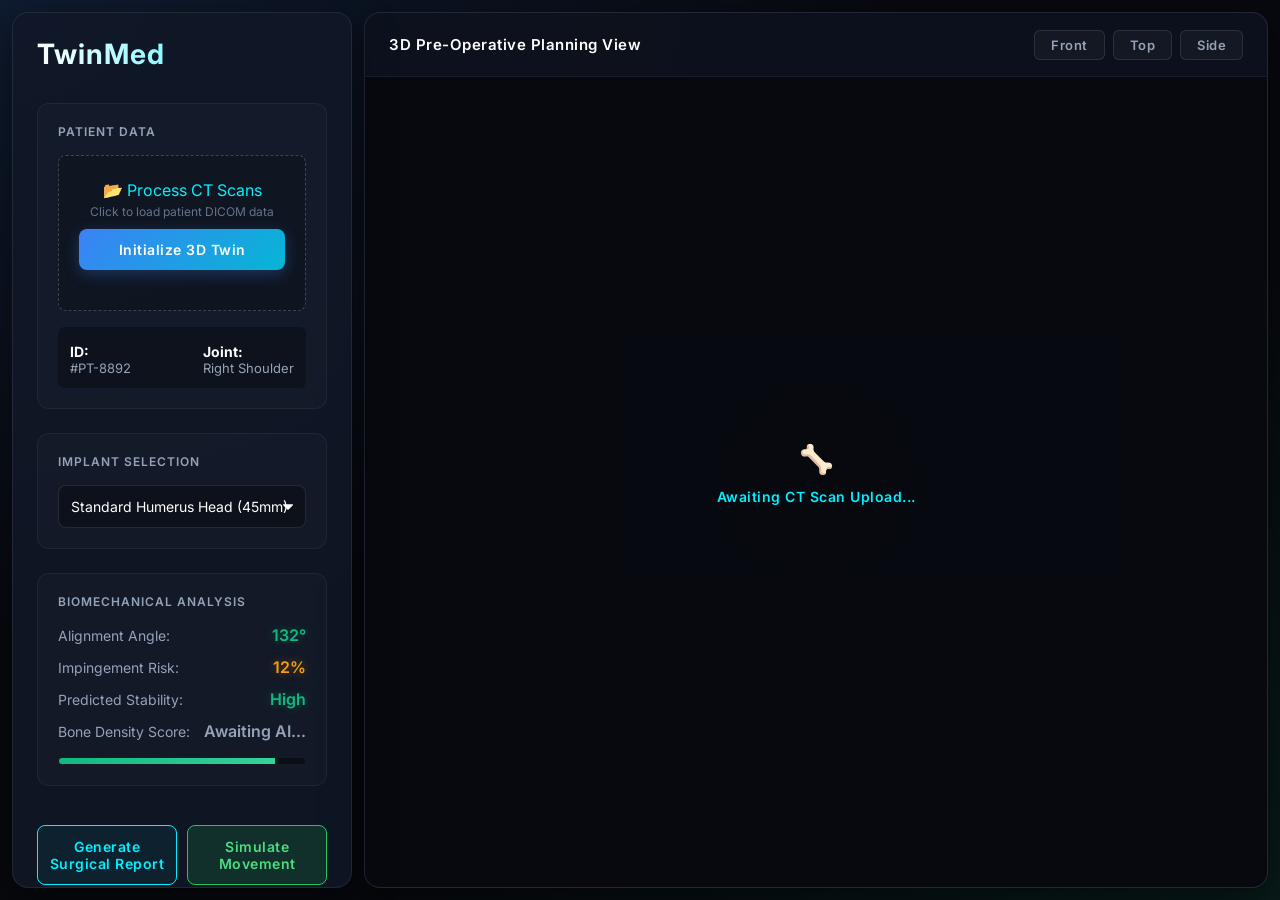
==== index.html @ a6bf8ad1 "Initial commit: TwinMed Edge-AI Digital Twin Release v1.0" ====
<!DOCTYPE html>
<html lang="en">
<head>
    <meta charset="UTF-8">
    <meta name="viewport" content="width=device-width, initial-scale=1.0">
    <title>Digital Twin - Surgical Planner</title>
    <link rel="stylesheet" href="style.css?v=23">
    <!-- Google Fonts for modern typography -->
    <link href="https://fonts.googleapis.com/css2?family=Inter:wght@300;400;600;700&display=swap" rel="stylesheet">
</head>
<body>
    <div class="app-container">
        <!-- Sidebar / Controls -->
        <aside class="sidebar">
            <div class="logo">
                <h2>Twin<span>Med</span></h2>
            </div>
            
            <div class="panel">
                <h3>Patient Data</h3>
                <div class="upload-area" id="uploadArea" onclick="startDemoUpload()" style="cursor: pointer;">
                    <p style="font-size:16px;color:#00f0ff;margin-bottom:4px;">📂 Process CT Scans</p>
                    <p style="font-size:12px;color:#64748b;margin-bottom:10px;">Click to load patient DICOM data</p>
                    <div class="btn primary-btn" style="pointer-events:none;">Initialize 3D Twin</div>
                    <div id="imagePreviewContainer" class="image-preview"></div>
                </div>
                <div class="patient-info">
                    <p><strong>ID:</strong> #PT-8892</p>
                    <p><strong>Joint:</strong> Right Shoulder</p>
                </div>
            </div>

            <div class="panel">
                <h3>Implant Selection</h3>
                <select class="custom-select">
                    <option>Standard Humerus Head (45mm)</option>
                    <option>Standard Humerus Head (48mm)</option>
                    <option>Offset Humerus Head (52mm)</option>
                </select>
            </div>

            <div class="panel">
                <h3>Biomechanical Analysis</h3>
                <div class="stat-row">
                    <span>Alignment Angle:</span>
                    <span class="stat-value text-green">132°</span>
                </div>
                <div class="stat-row">
                    <span>Impingement Risk:</span>
                    <span class="stat-value text-orange">12%</span>
                </div>
                <div class="stat-row">
                    <span>Predicted Stability:</span>
                    <span class="stat-value text-green">High</span>
                </div>
                <div class="stat-row" id="boneDensityRow">
                    <span>Bone Density Score:</span>
                    <span class="stat-value text-blue" id="boneDensityVal">Awaiting AI...</span>
                </div>
                <div class="progress-bar">
                    <div class="progress-fill" style="width: 88%;"></div>
                </div>
            </div>
            
            <div style="display: flex; gap: 10px; margin-top: 15px;">
                <button class="btn action-btn" style="flex: 1; padding: 12px 10px;">Generate Surgical Report</button>
                <button class="btn action-btn" id="simulateMovementBtn" style="flex: 1; padding: 12px 10px; background: rgba(34, 197, 94, 0.15); border-color: #22c55e; color: #4ade80;">Simulate Movement</button>
            </div>
        </aside>

        <!-- Main 3D Viewport -->
        <main class="viewport">
            <div class="viewport-header">
                <h3>3D Pre-Operative Planning View</h3>
                <div class="viewport-controls">
                    <button class="btn icon-btn">Front</button>
                    <button class="btn icon-btn">Top</button>
                    <button class="btn icon-btn">Side</button>
                </div>
            </div>
            <div id="canvas-container">
                <!-- Three.js Canvas will be injected here -->
                <div class="loading-overlay" id="loadingOverlay">
                    <p>Waiting for scan data...</p>
                </div>
            </div>
        </main>
    </div>

    <!-- Three.js loaded LOCALLY to prevent CORS/Network blocking -->
    <script src="three.min.js"></script>
    <script src="OrbitControls.js"></script>
    <script src="app.js?v=23"></script>
</body>
</html>
---- style.css ----
/* TwinMed - Premium Glassmorphism Theme */
:root {
    --bg-dark: #07090e;
    --glass-bg: rgba(17, 24, 39, 0.85);
    --glass-border: rgba(255, 255, 255, 0.08);
    --glass-shadow: 0 12px 40px 0 rgba(0, 0, 0, 0.5);
    
    --accent-primary: #00f0ff;
    --accent-secondary: #3b82f6;
    --text-main: #ffffff;
    --text-muted: #94a3b8;
    --success: #10b981;
    --warning: #f59e0b;
}

* {
    margin: 0;
    padding: 0;
    box-sizing: border-box;
    font-family: 'Inter', -apple-system, sans-serif;
}

body {
    background-color: var(--bg-dark);
    color: var(--text-main);
    height: 100vh;
    overflow: hidden;
    position: relative;
    /* Create a subtle dark mesh/gradient background */
    background-image: 
        radial-gradient(at 0% 0%, rgba(59, 130, 246, 0.15) 0px, transparent 50%),
        radial-gradient(at 100% 100%, rgba(16, 185, 129, 0.1) 0px, transparent 50%);
}

.app-container {
    display: flex;
    height: 100vh;
    padding: 12px;
    gap: 12px;
}

/* Glassmorphism Sidebar */
.sidebar {
    width: 340px;
    background: var(--glass-bg);
    border: 1px solid var(--glass-border);
    border-radius: 16px;
    padding: 24px;
    display: flex;
    flex-direction: column;
    gap: 24px;
    box-shadow: var(--glass-shadow);
    overflow-y: auto;
    z-index: 10;
}

/* Custom Scrollbar for sidebar */
.sidebar::-webkit-scrollbar { width: 6px; }
.sidebar::-webkit-scrollbar-track { background: transparent; }
.sidebar::-webkit-scrollbar-thumb { background: rgba(255,255,255,0.1); border-radius: 10px; }

.logo h2 {
    font-weight: 700;
    font-size: 28px;
    letter-spacing: 1px;
    background: linear-gradient(90deg, #ffffff, var(--accent-primary));
    -webkit-background-clip: text;
    -webkit-text-fill-color: transparent;
    margin-bottom: 8px;
}

.logo span {
    color: var(--accent-primary);
}

/* Glass Panels inside sidebar */
.panel {
    background: rgba(255, 255, 255, 0.02);
    border: 1px solid rgba(255, 255, 255, 0.05);
    border-radius: 12px;
    padding: 20px;
    transition: all 0.3s ease;
}

.panel:hover {
    background: rgba(255, 255, 255, 0.04);
    border-color: rgba(255, 255, 255, 0.1);
}

.panel h3 {
    font-size: 12px;
    text-transform: uppercase;
    color: var(--text-muted);
    margin-bottom: 16px;
    letter-spacing: 1px;
    font-weight: 600;
}

/* Upload Area Styling */
.upload-area {
    background: rgba(0, 0, 0, 0.2);
    border: 1px dashed rgba(255, 255, 255, 0.2);
    border-radius: 8px;
    padding: 24px 20px;
    text-align: center;
    margin-bottom: 16px;
    transition: 0.3s;
    cursor: pointer;
}

.upload-area:hover {
    border-color: var(--accent-primary);
    background: rgba(0, 240, 255, 0.05);
    box-shadow: 0 0 15px rgba(0, 240, 255, 0.1);
}

.upload-area p {
    font-size: 14px;
    color: var(--text-muted);
    margin-bottom: 12px;
}

/* Buttons */
.btn {
    width: 100%;
    padding: 12px;
    border: none;
    border-radius: 8px;
    font-weight: 600;
    font-size: 14px;
    cursor: pointer;
    transition: all 0.3s ease;
    letter-spacing: 0.5px;
}

.primary-btn {
    background: linear-gradient(135deg, var(--accent-secondary), #06b6d4);
    color: white;
    box-shadow: 0 4px 15px rgba(59, 130, 246, 0.3);
}

.primary-btn:hover {
    transform: translateY(-2px);
    box-shadow: 0 6px 20px rgba(59, 130, 246, 0.5);
}

.action-btn {
    background-color: rgba(0, 240, 255, 0.05);
    border: 1px solid var(--accent-primary);
    color: var(--accent-primary);
    margin-top: auto;
}

.action-btn:hover {
    background-color: var(--accent-primary);
    color: #000;
    box-shadow: 0 0 20px rgba(0, 240, 255, 0.4);
}

/* Patient Info */
.patient-info {
    display: flex;
    justify-content: space-between;
    background: rgba(0, 0, 0, 0.3);
    padding: 12px;
    border-radius: 6px;
}

.patient-info p {
    font-size: 13px;
    color: var(--text-muted);
}

.patient-info strong {
    color: var(--text-main);
    display: block;
    margin-top: 4px;
    font-size: 14px;
}

/* Select Dropdown */
.custom-select {
    width: 100%;
    padding: 12px;
    background-color: rgba(0, 0, 0, 0.3);
    color: var(--text-main);
    border: 1px solid rgba(255, 255, 255, 0.1);
    border-radius: 8px;
    outline: none;
    font-size: 14px;
    cursor: pointer;
    appearance: none;
    background-image: url("data:image/svg+xml;charset=US-ASCII,%3Csvg%20xmlns%3D%22http%3A%2F%2Fwww.w3.org%2F2000%2Fsvg%22%20width%3D%22292.4%22%20height%3D%22292.4%22%3E%3Cpath%20fill%3D%22%23ffffff%22%20d%3D%22M287%2069.4a17.6%2017.6%200%200%200-13-5.4H18.4c-5%200-9.3%201.8-12.9%205.4A17.6%2017.6%200%200%200%200%2082.2c0%205%201.8%209.3%205.4%2012.9l128%20127.9c3.6%203.6%207.8%205.4%2012.8%205.4s9.2-1.8%2012.8-5.4L287%2095c3.5-3.5%205.4-7.8%205.4-12.8%200-5-1.9-9.2-5.5-12.8z%22%2F%3E%3C%2Fsvg%3E");
    background-repeat: no-repeat;
    background-position: right 12px top 50%;
    background-size: 10px auto;
}

/* Stats */
.stat-row {
    display: flex;
    justify-content: space-between;
    align-items: center;
    font-size: 14px;
    margin-bottom: 12px;
    color: var(--text-muted);
}

.stat-value {
    font-size: 16px;
    font-weight: 600;
}

.text-green { color: var(--success); text-shadow: 0 0 10px rgba(16, 185, 129, 0.4); }
.text-orange { color: var(--warning); text-shadow: 0 0 10px rgba(245, 158, 11, 0.4); }

.progress-bar {
    height: 8px;
    background-color: rgba(0, 0, 0, 0.4);
    border-radius: 4px;
    margin-top: 16px;
    overflow: hidden;
    border: 1px solid rgba(255, 255, 255, 0.05);
}

.progress-fill {
    height: 100%;
    background: linear-gradient(90deg, #10b981, #34d399);
    box-shadow: 0 0 10px rgba(16, 185, 129, 0.5);
    transition: width 1s cubic-bezier(0.4, 0, 0.2, 1);
}

/* Main Viewport Container */
.viewport {
    flex: 1;
    display: flex;
    flex-direction: column;
    position: relative;
    background: var(--glass-bg);
    border: 1px solid var(--glass-border);
    border-radius: 16px;
    overflow: hidden;
    box-shadow: var(--glass-shadow);
}

.viewport-header {
    height: 64px;
    display: flex;
    align-items: center;
    justify-content: space-between;
    padding: 0 24px;
    background: rgba(0, 0, 0, 0.2);
    border-bottom: 1px solid rgba(255, 255, 255, 0.05);
    z-index: 10;
}

.viewport-header h3 {
    font-weight: 600;
    font-size: 15px;
    color: var(--text-main);
    letter-spacing: 0.5px;
}

.viewport-controls {
    display: flex;
    gap: 8px;
}

.icon-btn {
    width: auto;
    padding: 6px 16px;
    background-color: rgba(255, 255, 255, 0.03);
    color: var(--text-muted);
    border: 1px solid rgba(255, 255, 255, 0.1);
    border-radius: 6px;
    font-size: 13px;
    transition: 0.2s;
}

.icon-btn:hover {
    color: var(--text-main);
    background-color: rgba(255, 255, 255, 0.1);
    border-color: rgba(255, 255, 255, 0.3);
}

.icon-btn.active {
    color: var(--accent-primary);
    border-color: var(--accent-primary);
    background-color: rgba(0, 240, 255, 0.08);
    box-shadow: 0 0 10px rgba(0, 240, 255, 0.2);
}

#canvas-container {
    flex: 1;
    position: relative;
    background: radial-gradient(circle at center, rgba(30, 41, 59, 0.3) 0%, rgba(15, 23, 42, 0.8) 100%);
}

.loading-overlay {
    position: absolute;
    top: 0;
    left: 0;
    width: 100%;
    height: 100%;
    display: flex;
    align-items: center;
    justify-content: center;
    background: rgba(7, 9, 14, 0.95);
    z-index: 5;
    transition: opacity 0.4s ease;
    pointer-events: none;
}

/* Image Preview Area */
.image-preview {
    display: flex;
    flex-wrap: wrap;
    gap: 6px;
    margin-top: 16px;
    justify-content: center;
}
.image-preview img {
    width: 36px;
    height: 36px;
    object-fit: cover;
    border-radius: 4px;
    border: 1px solid rgba(255,255,255,0.2);
    opacity: 0.8;
}
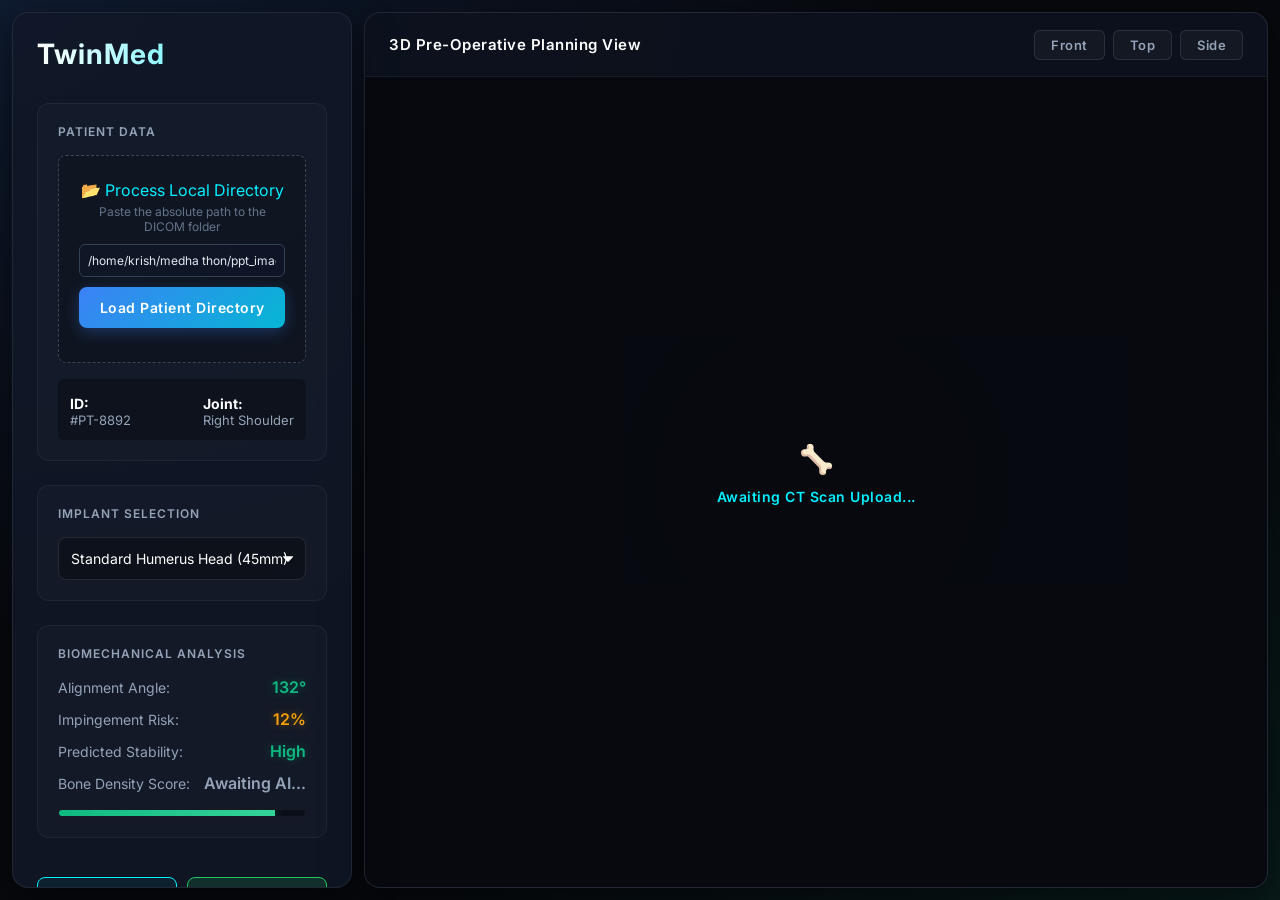
==== commit bb7a2245: "Update: Added dynamic local directory input field to bypass Ubuntu Snap sandbox" ====
--- a/index.html
+++ b/index.html
@@ -18,11 +18,12 @@
             
             <div class="panel">
                 <h3>Patient Data</h3>
-                <div class="upload-area" id="uploadArea" onclick="startDemoUpload()" style="cursor: pointer;">
-                    <p style="font-size:16px;color:#00f0ff;margin-bottom:4px;">📂 Process CT Scans</p>
-                    <p style="font-size:12px;color:#64748b;margin-bottom:10px;">Click to load patient DICOM data</p>
-                    <div class="btn primary-btn" style="pointer-events:none;">Initialize 3D Twin</div>
-                    <div id="imagePreviewContainer" class="image-preview"></div>
+                <div class="upload-area" id="uploadArea">
+                    <p style="font-size:16px;color:#00f0ff;margin-bottom:4px;">📂 Process Local Directory</p>
+                    <p style="font-size:12px;color:#64748b;margin-bottom:10px;">Paste the absolute path to the DICOM folder</p>
+                    <input type="text" id="localDirPath" class="custom-select" style="margin-bottom:10px; width:100%; background:rgba(15,23,42,0.6); border:1px solid #334155; color:#e2e8f0; padding:8px; font-size:12px; border-radius:6px;" placeholder="e.g. /home/krish/medha thon/ppt_images" value="/home/krish/medha thon/ppt_images">
+                    <div class="btn primary-btn" onclick="startLocalDirUpload()" style="cursor: pointer;">Load Patient Directory</div>
+                    <div id="imagePreviewContainer" class="image-preview" style="margin-top: 10px;"></div>
                 </div>
                 <div class="patient-info">
                     <p><strong>ID:</strong> #PT-8892</p>
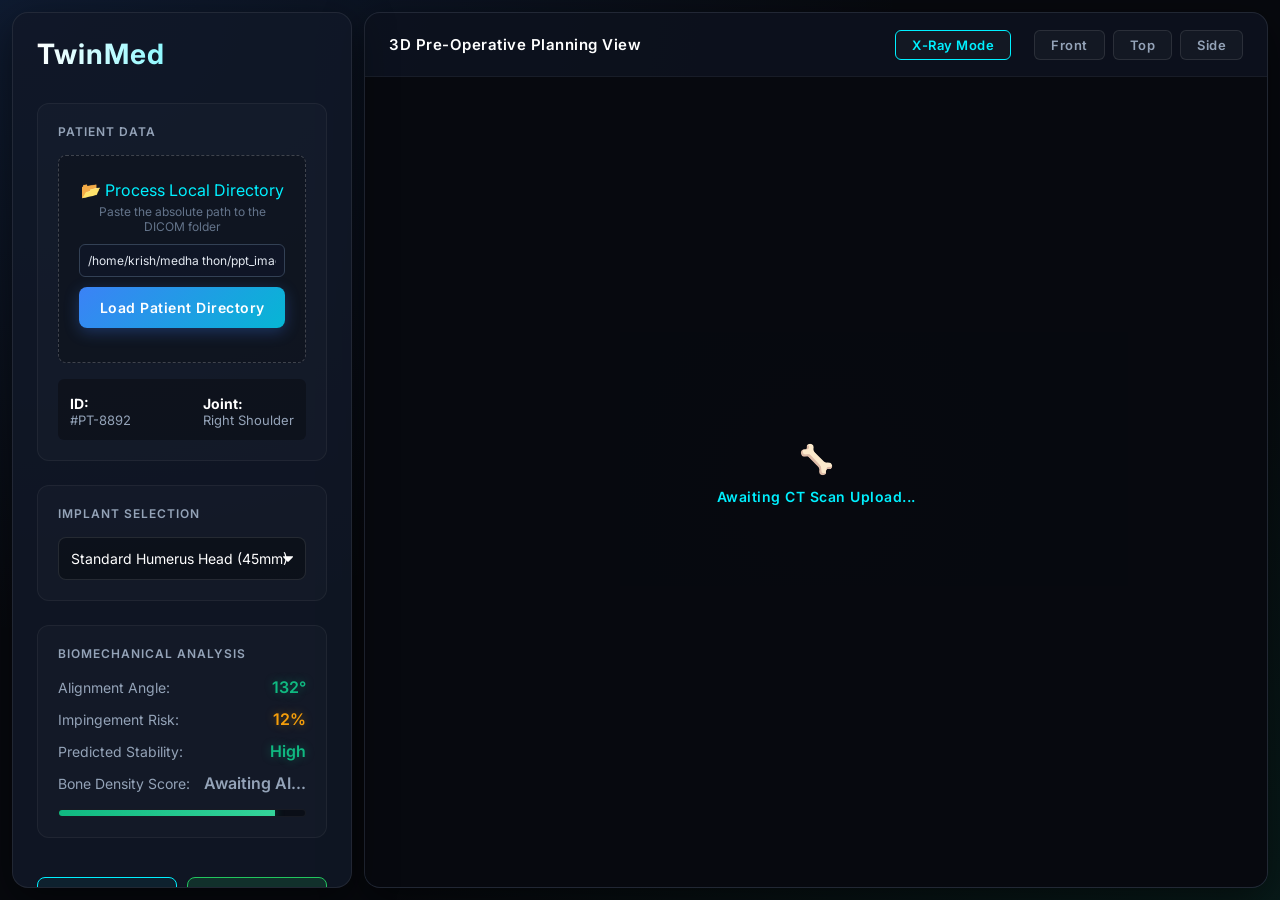
==== commit d4225a7b: "Feat: Added X-Ray mode toggle to UI to visualize titanium stem alignment inside the bone" ====
--- a/index.html
+++ b/index.html
@@ -74,6 +74,7 @@
             <div class="viewport-header">
                 <h3>3D Pre-Operative Planning View</h3>
                 <div class="viewport-controls">
+                    <button class="btn icon-btn" id="xrayBtn" style="margin-right: 15px; border-color: #00f0ff; color: #00f0ff;">X-Ray Mode</button>
                     <button class="btn icon-btn">Front</button>
                     <button class="btn icon-btn">Top</button>
                     <button class="btn icon-btn">Side</button>
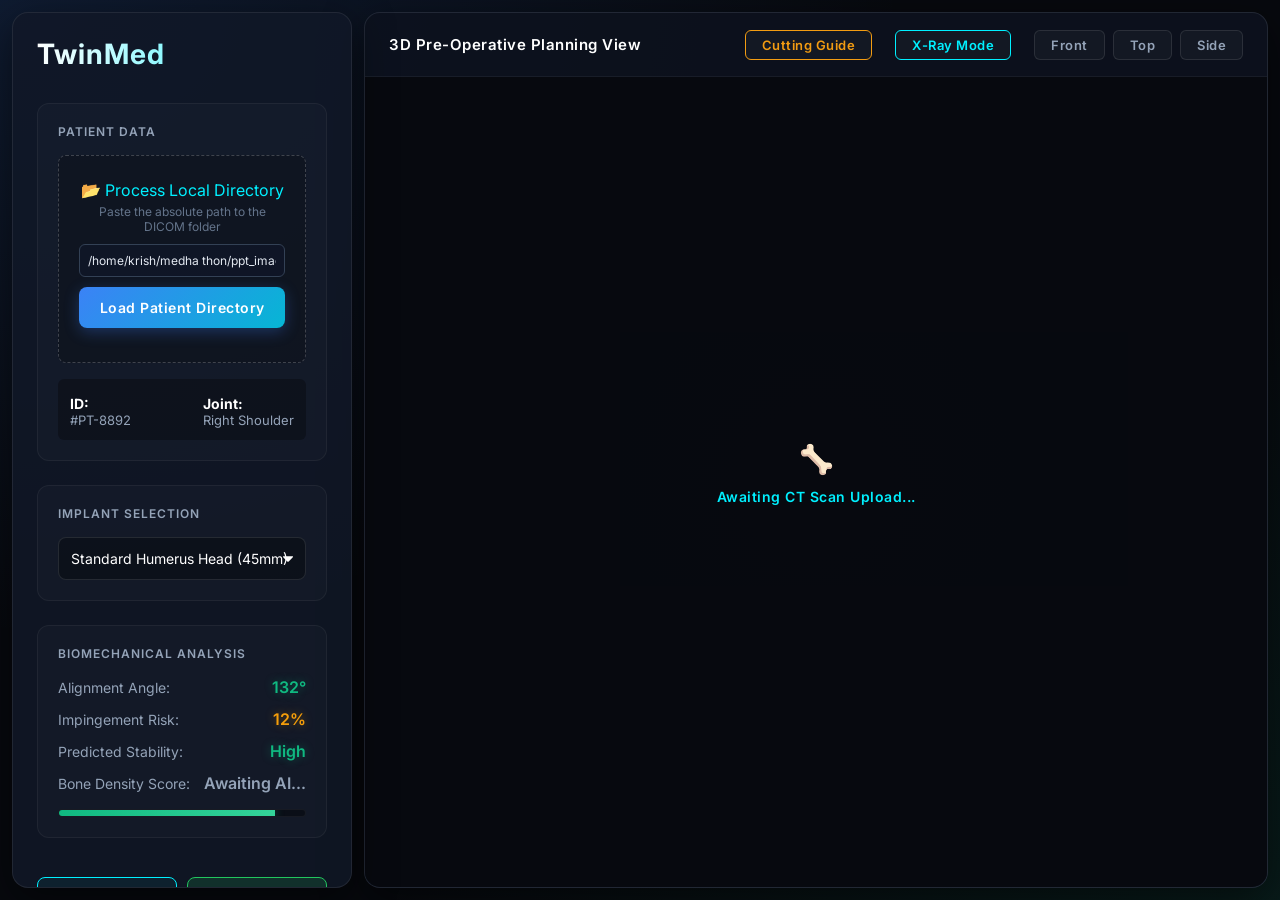
==== commit a9833d92: "Feat: Added Surgical Cutting Guide plane to visualize the humerus resection angle" ====
--- a/index.html
+++ b/index.html
@@ -74,6 +74,7 @@
             <div class="viewport-header">
                 <h3>3D Pre-Operative Planning View</h3>
                 <div class="viewport-controls">
+                    <button class="btn icon-btn" id="cutGuideBtn" style="margin-right: 15px; border-color: #f39c12; color: #f39c12;">Cutting Guide</button>
                     <button class="btn icon-btn" id="xrayBtn" style="margin-right: 15px; border-color: #00f0ff; color: #00f0ff;">X-Ray Mode</button>
                     <button class="btn icon-btn">Front</button>
                     <button class="btn icon-btn">Top</button>
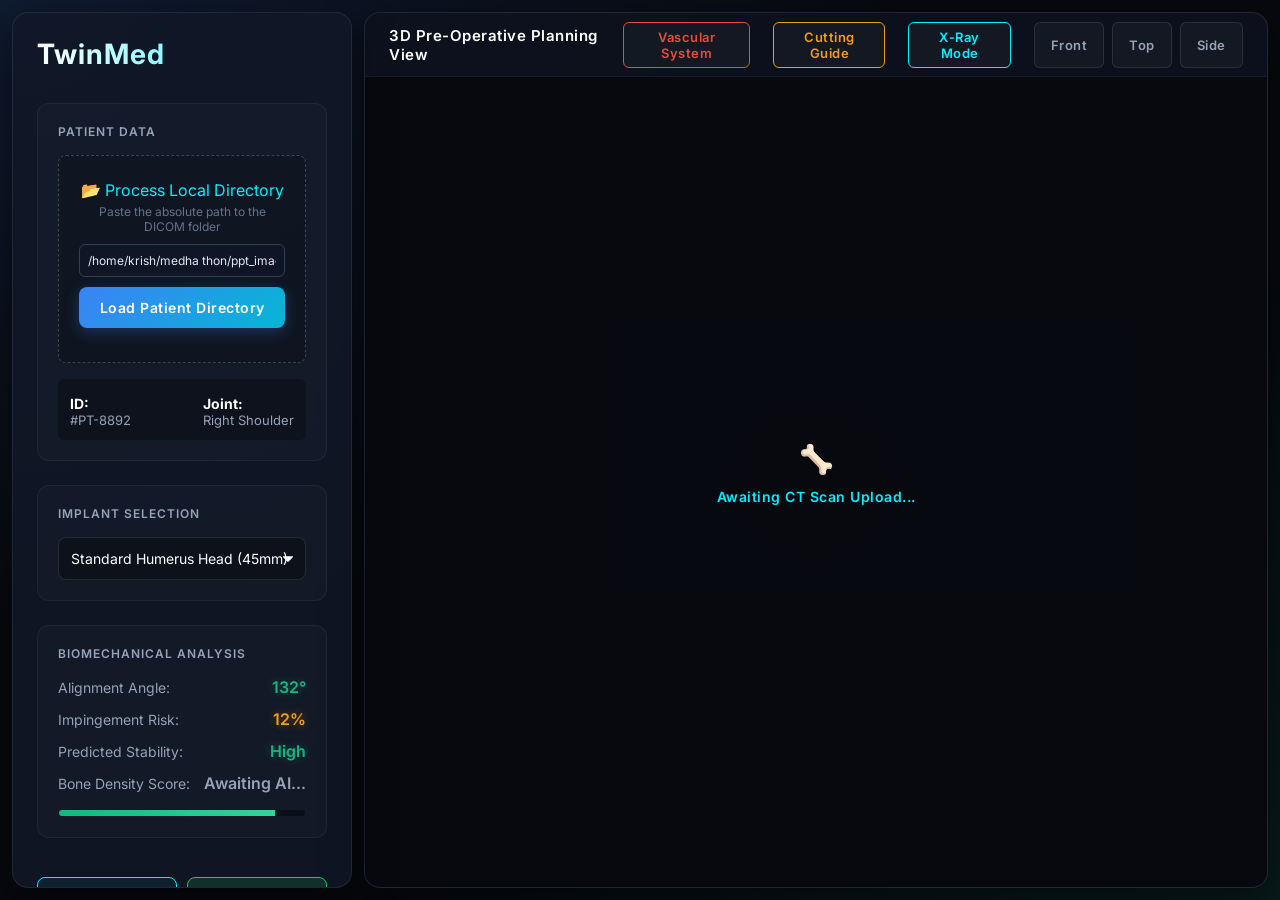
==== commit feaeeb13: "Feat: Added procedural Vascular System (arteries/veins) toggle for advanced biological realism" ====
--- a/index.html
+++ b/index.html
@@ -74,6 +74,7 @@
             <div class="viewport-header">
                 <h3>3D Pre-Operative Planning View</h3>
                 <div class="viewport-controls">
+                    <button class="btn icon-btn" id="veinBtn" style="margin-right: 15px; border-color: #e74c3c; color: #e74c3c;">Vascular System</button>
                     <button class="btn icon-btn" id="cutGuideBtn" style="margin-right: 15px; border-color: #f39c12; color: #f39c12;">Cutting Guide</button>
                     <button class="btn icon-btn" id="xrayBtn" style="margin-right: 15px; border-color: #00f0ff; color: #00f0ff;">X-Ray Mode</button>
                     <button class="btn icon-btn">Front</button>
